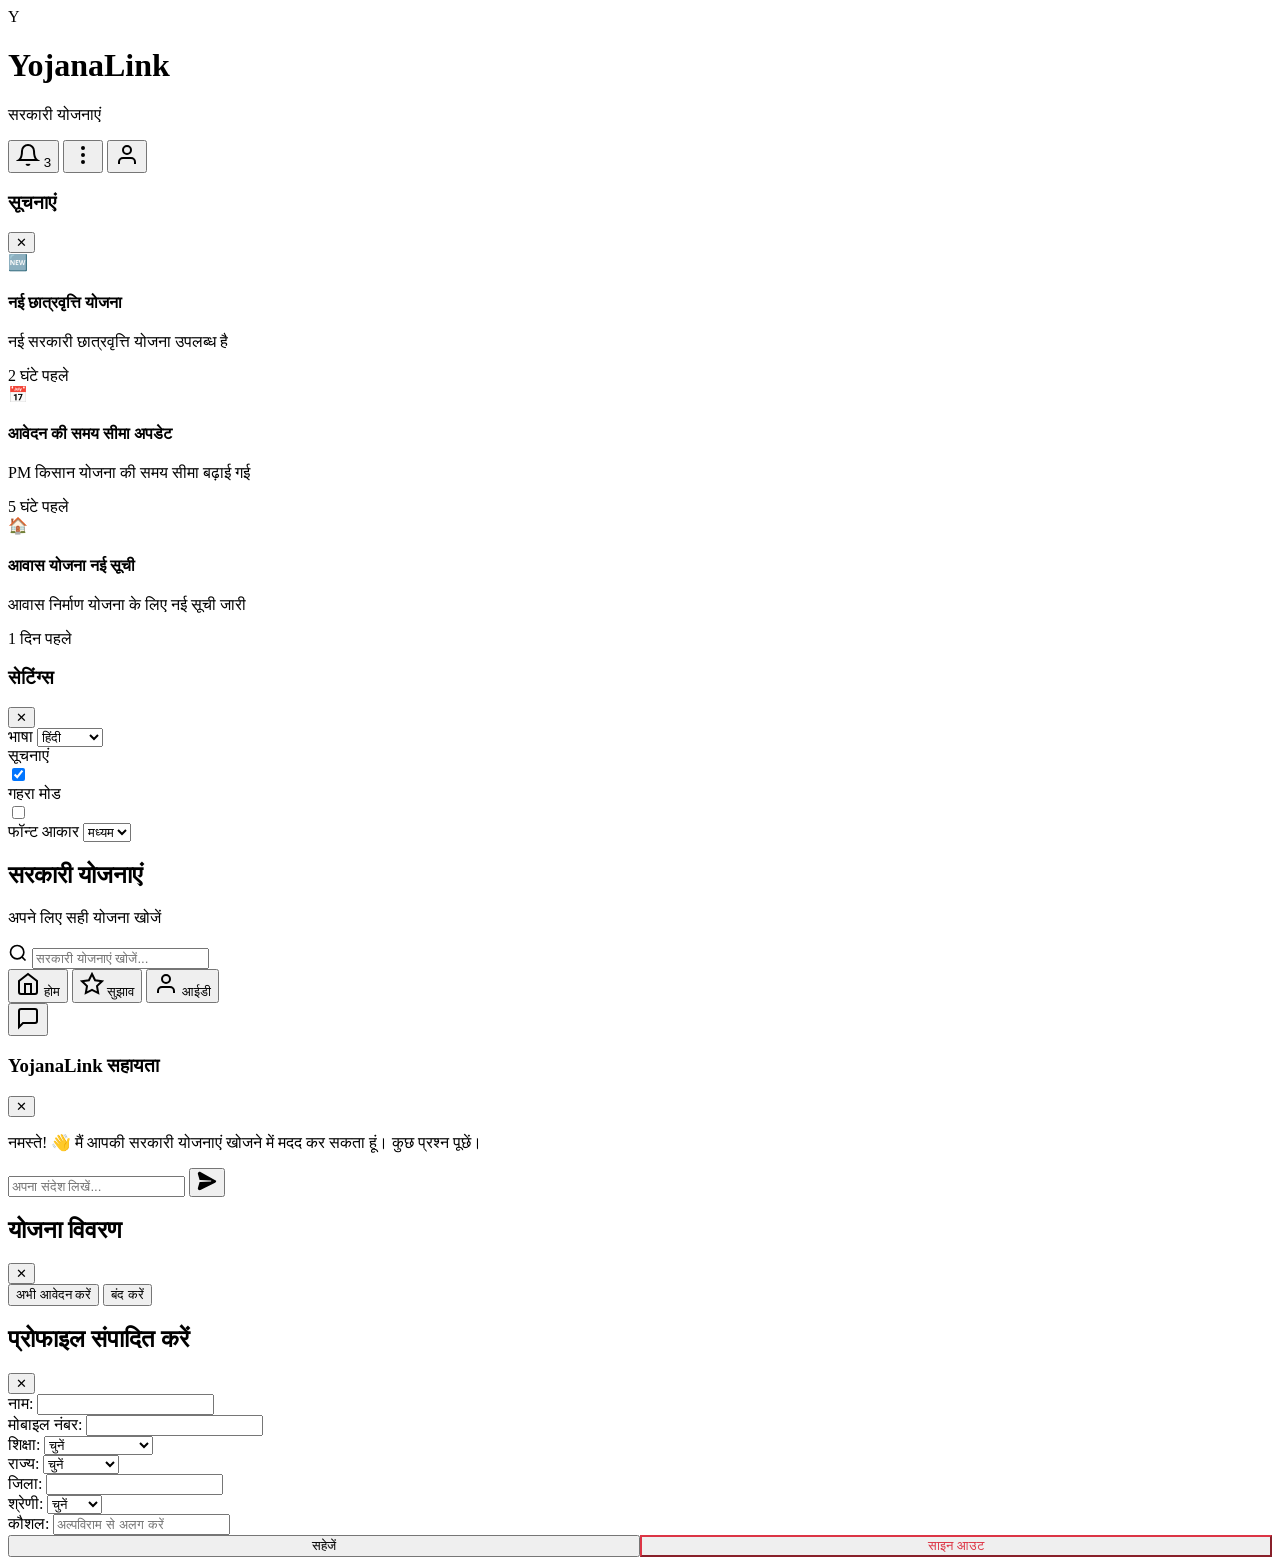
==== app.html @ cc255dc3 "Add files via upload" ====
<!DOCTYPE html>
<html lang="hi">
<head>
  <meta charset="UTF-8">
  <meta name="viewport" content="width=device-width, initial-scale=1.0">
  <meta name="description" content="YojanaLink - Government Schemes Information Portal">
  <title>YojanaLink | सरकारी योजनाएं</title>
  <link rel="stylesheet" href="css/app.css">
</head>
<body>
  <!-- Main Application Container -->
  <div class="app-container">
    
    <!-- HEADER SECTION -->
    <header class="app-header">
      <div class="header-left">
        <div class="app-logo">Y</div>
        <div class="app-title">
          <h1>YojanaLink</h1>
          <p>सरकारी योजनाएं</p>
        </div>
      </div>
      
      <div class="header-right">
        <!-- Notification Icon -->
        <button class="header-icon-btn notification-btn" id="notificationBtn" aria-label="Notifications">
          <svg width="24" height="24" viewBox="0 0 24 24" fill="none" stroke="currentColor" stroke-width="2">
            <path d="M18 8A6 6 0 0 0 6 8c0 7-3 9-3 9h18s-3-2-3-9"></path>
            <path d="M13.73 21a2 2 0 0 1-3.46 0"></path>
          </svg>
          <span class="notification-badge">3</span>
        </button>
        
        <!-- Settings Icon -->
        <button class="header-icon-btn settings-btn" id="settingsBtn" aria-label="Settings">
          <svg width="24" height="24" viewBox="0 0 24 24" fill="none" stroke="currentColor" stroke-width="2">
            <circle cx="12" cy="12" r="1"></circle>
            <circle cx="12" cy="5" r="1"></circle>
            <circle cx="12" cy="19" r="1"></circle>
          </svg>
        </button>
        
        <!-- Profile Icon -->
        <button class="header-icon-btn profile-btn" id="profileBtn" aria-label="Profile">
          <svg width="24" height="24" viewBox="0 0 24 24" fill="none" stroke="currentColor" stroke-width="2">
            <path d="M20 21v-2a4 4 0 0 0-4-4H8a4 4 0 0 0-4 4v2"></path>
            <circle cx="12" cy="7" r="4"></circle>
          </svg>
        </button>
      </div>
    </header>

    <!-- NOTIFICATION PANEL (Hidden by default) -->
    <div class="notification-panel panel-popup" id="notificationPanel">
      <div class="panel-header">
        <h3>सूचनाएं</h3>
        <button class="close-panel-btn" aria-label="Close notifications">✕</button>
      </div>
      <div class="notification-list">
        <div class="notification-item">
          <div class="notification-icon">🆕</div>
          <div class="notification-content">
            <h4>नई छात्रवृत्ति योजना</h4>
            <p>नई सरकारी छात्रवृत्ति योजना उपलब्ध है</p>
            <span class="notification-time">2 घंटे पहले</span>
          </div>
        </div>
        <div class="notification-item">
          <div class="notification-icon">📅</div>
          <div class="notification-content">
            <h4>आवेदन की समय सीमा अपडेट</h4>
            <p>PM किसान योजना की समय सीमा बढ़ाई गई</p>
            <span class="notification-time">5 घंटे पहले</span>
          </div>
        </div>
        <div class="notification-item">
          <div class="notification-icon">🏠</div>
          <div class="notification-content">
            <h4>आवास योजना नई सूची</h4>
            <p>आवास निर्माण योजना के लिए नई सूची जारी</p>
            <span class="notification-time">1 दिन पहले</span>
          </div>
        </div>
      </div>
    </div>

    <!-- SETTINGS PANEL (Hidden by default) -->
    <div class="settings-panel panel-popup" id="settingsPanel">
      <div class="panel-header">
        <h3>सेटिंग्स</h3>
        <button class="close-panel-btn" aria-label="Close settings">✕</button>
      </div>
      <div class="settings-content">
        <div class="settings-item">
          <label for="languageSelect">भाषा</label>
          <select id="languageSelect">
            <option value="hi">हिंदी</option>
            <option value="en">English</option>
            <option value="mr">मराठी</option>
          </select>
        </div>
        
        <div class="settings-item">
          <label for="notificationsToggle">सूचनाएं</label>
          <div class="toggle-switch">
            <input type="checkbox" id="notificationsToggle" checked>
            <label for="notificationsToggle" class="toggle-label"></label>
          </div>
        </div>
        
        <div class="settings-item">
          <label for="darkModeToggle">गहरा मोड</label>
          <div class="toggle-switch">
            <input type="checkbox" id="darkModeToggle">
            <label for="darkModeToggle" class="toggle-label"></label>
          </div>
        </div>
        
        <div class="settings-item">
          <label for="fontSizeSelect">फॉन्ट आकार</label>
          <select id="fontSizeSelect">
            <option value="small">छोटा</option>
            <option value="medium" selected>मध्यम</option>
            <option value="large">बड़ा</option>
          </select>
        </div>
      </div>
    </div>

    <!-- MAIN CONTENT AREA -->
    <main class="main-content">
      
      <!-- GOVERNMENT SCHEMES SECTION -->
      <section class="schemes-section">
        <div class="schemes-header">
          <h2>सरकारी योजनाएं</h2>
          <p class="schemes-subtitle">अपने लिए सही योजना खोजें</p>
        </div>

        <!-- SEARCH BAR -->
        <div class="search-container">
          <svg width="20" height="20" viewBox="0 0 24 24" fill="none" stroke="currentColor" stroke-width="2">
            <circle cx="11" cy="11" r="8"></circle>
            <path d="m21 21-4.35-4.35"></path>
          </svg>
          <input 
            type="text" 
            id="schemeSearch" 
            class="search-input" 
            placeholder="सरकारी योजनाएं खोजें..."
            aria-label="Search government schemes"
          >
        </div>

        <!-- SCHEME CARDS CONTAINER -->
        <div class="schemes-list" id="schemesList">
          <!-- Scheme cards will be generated by JavaScript -->
        </div>
      </section>

      <!-- PERSONALIZED SUGGESTIONS SECTION (Hidden by default) -->
      <section class="suggestions-section" id="suggestionsSection" style="display: none;">
        <div class="section-header">
          <h2>आपके लिए सुझाव</h2>
          <p class="section-subtitle">आपकी प्रोफाइल के आधार पर सुझाई गई योजनाएं</p>
        </div>
        <div class="suggestions-list" id="suggestionsList">
          <!-- Suggestions will be generated by JavaScript -->
        </div>
      </section>

      <!-- PROFILE/ID SECTION (Hidden by default) -->
      <section class="profile-section" id="profileSection" style="display: none;">
        <div class="profile-header">
          <h2>आपकी प्रोफाइल</h2>
          <p class="section-subtitle">अपनी जानकारी देखें और संपादित करें</p>
        </div>
        <div class="profile-card">
          <div class="profile-avatar">
            <svg width="60" height="60" viewBox="0 0 24 24" fill="currentColor">
              <path d="M12 12c2.21 0 4-1.79 4-4s-1.79-4-4-4-4 1.79-4 4 1.79 4 4 4zm0 2c-2.67 0-8 1.34-8 4v2h16v-2c0-2.66-5.33-4-8-4z"/>
            </svg>
          </div>
          <button class="btn btn-primary" id="editProfileBtn">प्रोफाइल संपादित करें</button>
        </div>
      </section>

    </main>

    <!-- BOTTOM NAVIGATION BAR -->
    <nav class="bottom-nav">
      <button class="nav-item active" data-nav="home" aria-label="Home">
        <svg width="24" height="24" viewBox="0 0 24 24" fill="none" stroke="currentColor" stroke-width="2">
          <path d="M3 9l9-7 9 7v11a2 2 0 0 1-2 2H5a2 2 0 0 1-2-2z"></path>
          <polyline points="9 22 9 12 15 12 15 22"></polyline>
        </svg>
        <span>होम</span>
      </button>
      
      <button class="nav-item" data-nav="suggestions" aria-label="Personalized">
        <svg width="24" height="24" viewBox="0 0 24 24" fill="none" stroke="currentColor" stroke-width="2">
          <path d="M12 2l3.09 6.26L22 9.27l-5 4.87 1.18 6.88L12 17.77l-6.18 3.25L7 14.14 2 9.27l6.91-1.01L12 2z"></path>
        </svg>
        <span>सुझाव</span>
      </button>
      
      <button class="nav-item" data-nav="profile" aria-label="Profile">
        <svg width="24" height="24" viewBox="0 0 24 24" fill="none" stroke="currentColor" stroke-width="2">
          <path d="M20 21v-2a4 4 0 0 0-4-4H8a4 4 0 0 0-4 4v2"></path>
          <circle cx="12" cy="7" r="4"></circle>
        </svg>
        <span>आईडी</span>
      </button>
    </nav>

    <!-- CHATBOT FLOATING BUTTON -->
    <button class="chatbot-fab" id="chatbotFab" aria-label="Open chatbot">
      <svg width="24" height="24" viewBox="0 0 24 24" fill="none" stroke="currentColor" stroke-width="2">
        <path d="M21 15a2 2 0 0 1-2 2H7l-4 4V5a2 2 0 0 1 2-2h14a2 2 0 0 1 2 2z"></path>
      </svg>
    </button>

    <!-- CHATBOT PANEL (Hidden by default) -->
    <div class="chatbot-panel" id="chatbotPanel">
      <div class="chatbot-header">
        <h3>YojanaLink सहायता</h3>
        <button class="chatbot-close-btn" id="chatbotCloseBtn">✕</button>
      </div>
      
      <div class="chatbot-messages" id="chatbotMessages">
        <div class="chat-message bot-message">
          <p>नमस्ते! 👋 मैं आपकी सरकारी योजनाएं खोजने में मदद कर सकता हूं। कुछ प्रश्न पूछें।</p>
        </div>
      </div>

      <div class="chatbot-otp-timer" id="otpTimer" style="display: none;">
        <p>OTP भेज दिया गया</p>
        <div class="otp-countdown">
          <span id="countdownDisplay">00:30</span>
        </div>
        <div class="otp-input-group">
          <input type="text" id="otpInput" placeholder="6 अंकों का OTP दर्ज करें" maxlength="6">
          <button class="btn btn-small" id="verifyOtpBtn">सत्यापित करें</button>
        </div>
        <button class="btn-text" id="resendOtpBtn" disabled>OTP फिर से भेजें</button>
      </div>

      <div class="chatbot-input-group">
        <input 
          type="text" 
          id="chatbotInput" 
          class="chatbot-input" 
          placeholder="अपना संदेश लिखें..."
          aria-label="Chat message input"
        >
        <button class="btn-send" id="chatbotSendBtn" aria-label="Send message">
          <svg width="20" height="20" viewBox="0 0 24 24" fill="currentColor">
            <path d="M16.6915026,12.4744748 L3.50612381,13.2599618 C3.19218622,13.2599618 3.03521743,13.4170592 3.03521743,13.5741566 L1.15159189,20.0151496 C0.8376543,20.8006365 0.99,21.89 1.77946707,22.52 C2.41,22.99 3.50612381,23.1 4.13399899,22.8429026 L21.714504,14.0454487 C22.6563168,13.5741566 23.1272231,12.6315722 22.9702544,11.6889879 L4.13399899,1.16346272 C3.50612381,0.9 2.40999899,1.00636533 1.77946707,1.4776575 C0.994623095,2.10604706 0.837654326,3.0486314 1.15159189,3.99701575 L3.03521743,10.4379988 C3.03521743,10.5950961 3.19218622,10.7521935 3.50612381,10.7521935 L16.6915026,11.5376804 C16.6915026,11.5376804 17.1624089,11.5376804 17.1624089,12.0089725 C17.1624089,12.4744748 16.6915026,12.4744748 16.6915026,12.4744748 Z"/>
          </svg>
        </button>
      </div>
    </div>

    <!-- SCHEME DETAILS MODAL (Hidden by default) -->
    <div class="modal" id="schemeModal">
      <div class="modal-content">
        <div class="modal-header">
          <h2 id="modalSchemeTitle">योजना विवरण</h2>
          <button class="modal-close-btn" id="modalCloseBtn">✕</button>
        </div>
        
        <div class="modal-body" id="modalBody">
          <!-- Scheme details will be populated by JavaScript -->
        </div>
        
        <div class="modal-footer">
          <button class="btn btn-primary" id="applyNowBtn">अभी आवेदन करें</button>
          <button class="btn btn-secondary" id="modalCancelBtn">बंद करें</button>
        </div>
      </div>
    </div>

    <!-- PROFILE EDIT MODAL (Hidden by default) -->
    <div class="modal" id="profileModal">
      <div class="modal-content modal-content-sm">
        <div class="modal-header">
          <h2>प्रोफाइल संपादित करें</h2>
          <button class="modal-close-btn" id="profileModalCloseBtn">✕</button>
        </div>
        
        <form class="profile-form" id="profileForm">
          <div class="form-group">
            <label for="editName">नाम:</label>
            <input type="text" id="editName" required>
          </div>
          
          <div class="form-group">
            <label for="editPhone">मोबाइल नंबर:</label>
            <input type="tel" id="editPhone" maxlength="10" required>
          </div>
          
          <div class="form-group">
            <label for="editEducation">शिक्षा:</label>
            <select id="editEducation" required>
              <option value="">चुनें</option>
              <option value="10वीं">10वीं</option>
              <option value="12वीं">12वीं</option>
              <option value="स्नातक (B.A)">स्नातक (B.A)</option>
              <option value="स्नातक (B.Sc)">स्नातक (B.Sc)</option>
              <option value="स्नातक (B.Tech)">स्नातक (B.Tech)</option>
              <option value="परास्नातक">परास्नातक</option>
            </select>
          </div>
          
          <div class="form-group">
            <label for="editState">राज्य:</label>
            <select id="editState" required>
              <option value="">चुनें</option>
              <option value="उत्तर प्रदेश">उत्तर प्रदेश</option>
              <option value="महाराष्ट्र">महाराष्ट्र</option>
              <option value="बिहार">बिहार</option>
              <option value="पंजाब">पंजाब</option>
              <option value="गुजरात">गुजरात</option>
            </select>
          </div>
          
          <div class="form-group">
            <label for="editDistrict">जिला:</label>
            <input type="text" id="editDistrict" required>
          </div>
          
          <div class="form-group">
            <label for="editCategory">श्रेणी:</label>
            <select id="editCategory" required>
              <option value="">चुनें</option>
              <option value="सामान्य">सामान्य</option>
              <option value="OBC">OBC</option>
              <option value="SC">SC</option>
              <option value="ST">ST</option>
            </select>
          </div>
          
          <div class="form-group">
            <label for="editSkills">कौशल:</label>
            <input type="text" id="editSkills" placeholder="अल्पविराम से अलग करें">
          </div>
          
          <div style="display: flex; gap: var(--spacing-md);">
            <button type="submit" class="btn btn-primary" style="flex: 1;">सहेजें</button>
            <button type="button" class="btn btn-secondary" id="signOutBtn" style="flex: 1; color: #dc3545; border-color: #dc3545;">साइन आउट</button>
          </div>
        </form>
      </div>
    </div>

  </div>

  <script src="js/scheme-app.js"></script>
</body>
</html>
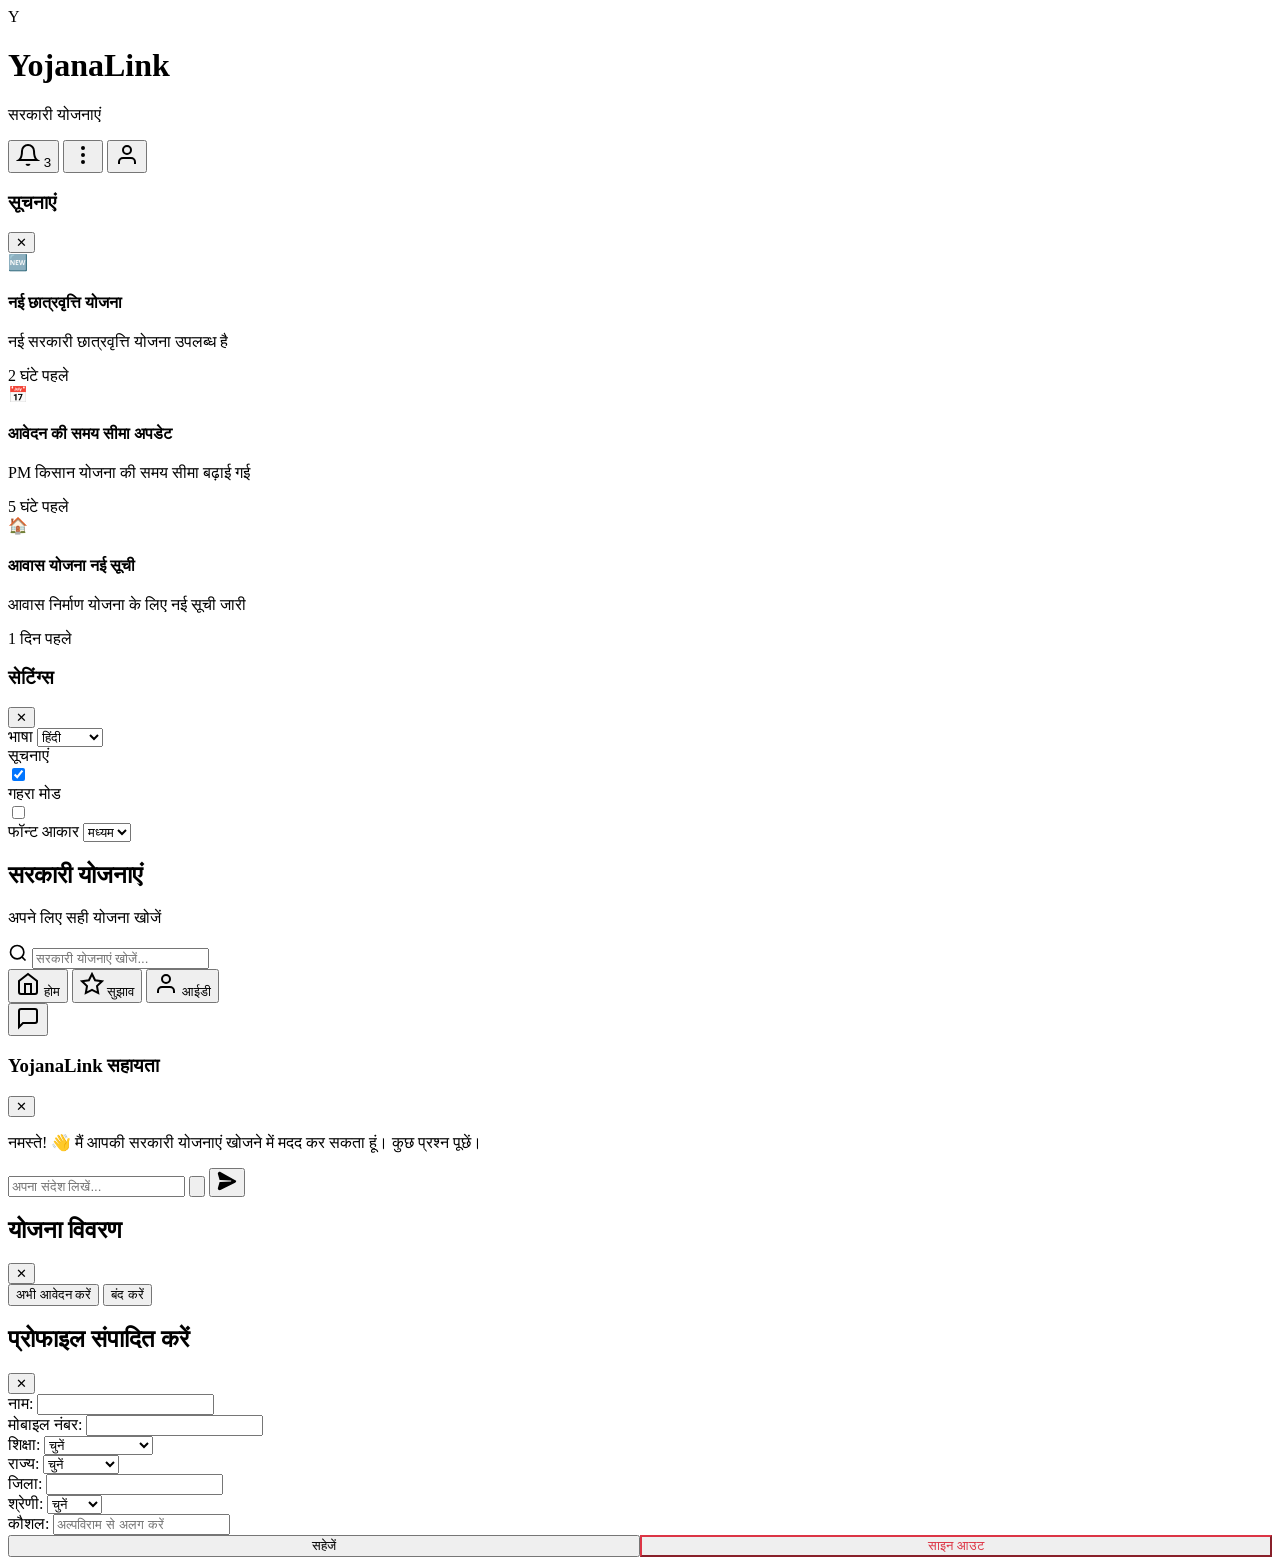
==== commit 0ebcd7f7: "Add files via upload" ====
--- a/app.html
+++ b/app.html
@@ -220,7 +220,7 @@
       </svg>
     </button>
 
-    <!-- CHATBOT PANEL (Hidden by default) -->
+   <!-- CHATBOT PANEL (Hidden by default) -->
     <div class="chatbot-panel" id="chatbotPanel">
       <div class="chatbot-header">
         <h3>YojanaLink सहायता</h3>
@@ -246,20 +246,89 @@
       </div>
 
       <div class="chatbot-input-group">
-        <input 
-          type="text" 
-          id="chatbotInput" 
-          class="chatbot-input" 
-          placeholder="अपना संदेश लिखें..."
-          aria-label="Chat message input"
-        >
-        <button class="btn-send" id="chatbotSendBtn" aria-label="Send message">
-          <svg width="20" height="20" viewBox="0 0 24 24" fill="currentColor">
-            <path d="M16.6915026,12.4744748 L3.50612381,13.2599618 C3.19218622,13.2599618 3.03521743,13.4170592 3.03521743,13.5741566 L1.15159189,20.0151496 C0.8376543,20.8006365 0.99,21.89 1.77946707,22.52 C2.41,22.99 3.50612381,23.1 4.13399899,22.8429026 L21.714504,14.0454487 C22.6563168,13.5741566 23.1272231,12.6315722 22.9702544,11.6889879 L4.13399899,1.16346272 C3.50612381,0.9 2.40999899,1.00636533 1.77946707,1.4776575 C0.994623095,2.10604706 0.837654326,3.0486314 1.15159189,3.99701575 L3.03521743,10.4379988 C3.03521743,10.5950961 3.19218622,10.7521935 3.50612381,10.7521935 L16.6915026,11.5376804 C16.6915026,11.5376804 17.1624089,11.5376804 17.1624089,12.0089725 C17.1624089,12.4744748 16.6915026,12.4744748 16.6915026,12.4744748 Z"/>
-          </svg>
-        </button>
-      </div>
-    </div>
+  <input 
+    type="text" 
+    id="chatbotInput" 
+    class="chatbot-input" 
+    placeholder="अपना संदेश लिखें..."
+    aria-label="Chat message input"
+  >
+
+  <button class="btn-voice" id="chatbotVoiceBtn" aria-label="Voice message">
+    <svg viewBox="0 0 24 24" aria-hidden="true">
+      <path fill="#4285F4" d="M12 14a3 3 0 0 0 3-3V5a3 3 0 0 0-6 0v6a3 3 0 0 0 3 3z"/>
+      <path fill="#34A853" d="M17 11a5 5 0 0 1-10 0H5a7 7 0 0 0 6 6.92V21H8v2h8v-2h-3v-3.08A7 7 0 0 0 19 11z"/>
+    </svg>
+  </button>
+
+  <button class="btn-send" id="chatbotSendBtn" aria-label="Send message">
+    <svg width="20" height="20" viewBox="0 0 24 24" fill="currentColor">
+      <path d="M16.6915026,12.4744748 L3.50612381,13.2599618 C3.19218622,13.2599618 3.03521743,13.4170592 3.03521743,13.5741566 L1.15159189,20.0151496 C0.8376543,20.8006365 0.99,21.89 1.77946707,22.52 C2.41,22.99 3.50612381,23.1 4.13399899,22.8429026 L21.714504,14.0454487 C22.6563168,13.5741566 23.1272231,12.6315722 22.9702544,11.6889879 L4.13399899,1.16346272 C3.50612381,0.9 2.40999899,1.00636533 1.77946707,1.4776575 C0.994623095,2.10604706 0.837654326,3.0486314 1.15159189,3.99701575 L3.03521743,10.4379988 C3.03521743,10.5950961 3.19218622,10.7521935 3.50612381,10.7521935 L16.6915026,11.5376804 C16.6915026,11.5376804 17.1624089,11.5376804 17.1624089,12.0089725 C17.1624089,12.4744748 16.6915026,12.4744748 16.6915026,12.4744748 Z"/>
+    </svg>
+  </button>
+
+  <script>
+  const voiceBtn = document.getElementById("chatbotVoiceBtn");
+  const chatbotInput = document.getElementById("chatbotInput");
+  const sendBtn = document.getElementById("chatbotSendBtn");
+
+  const SpeechRecognition =
+    window.SpeechRecognition || window.webkitSpeechRecognition;
+
+  if (!SpeechRecognition) {
+    voiceBtn.disabled = true;
+    alert("Voice input works best in Google Chrome or Microsoft Edge.");
+  } else {
+    const recognition = new SpeechRecognition();
+
+    recognition.lang = "hi-IN"; // Change to "en-IN" for English
+    recognition.continuous = false;
+    recognition.interimResults = true;
+
+    let isListening = false;
+
+    voiceBtn.addEventListener("click", () => {
+      if (isListening) {
+        recognition.stop();
+      } else {
+        recognition.start();
+      }
+    });
+
+    recognition.onstart = () => {
+      isListening = true;
+      voiceBtn.classList.add("is-listening");
+      voiceBtn.setAttribute("aria-label", "Stop recording");
+    };
+
+    recognition.onend = () => {
+      isListening = false;
+      voiceBtn.classList.remove("is-listening");
+      voiceBtn.setAttribute("aria-label", "Start voice message");
+    };
+
+    recognition.onresult = (event) => {
+      let voiceText = "";
+
+      for (let i = event.resultIndex; i < event.results.length; i++) {
+        voiceText += event.results[i][0].transcript;
+      }
+
+      // Converts voice into text in the input box
+      chatbotInput.value = voiceText;
+
+      // Send automatically only after final voice result
+      if (event.results[event.results.length - 1].isFinal) {
+        sendBtn.click();
+      }
+    };
+
+    recognition.onerror = (event) => {
+      console.error("Microphone error:", event.error);
+      alert("Please allow microphone permission and try again.");
+    };
+  }
+</script>
 
     <!-- SCHEME DETAILS MODAL (Hidden by default) -->
     <div class="modal" id="schemeModal">
